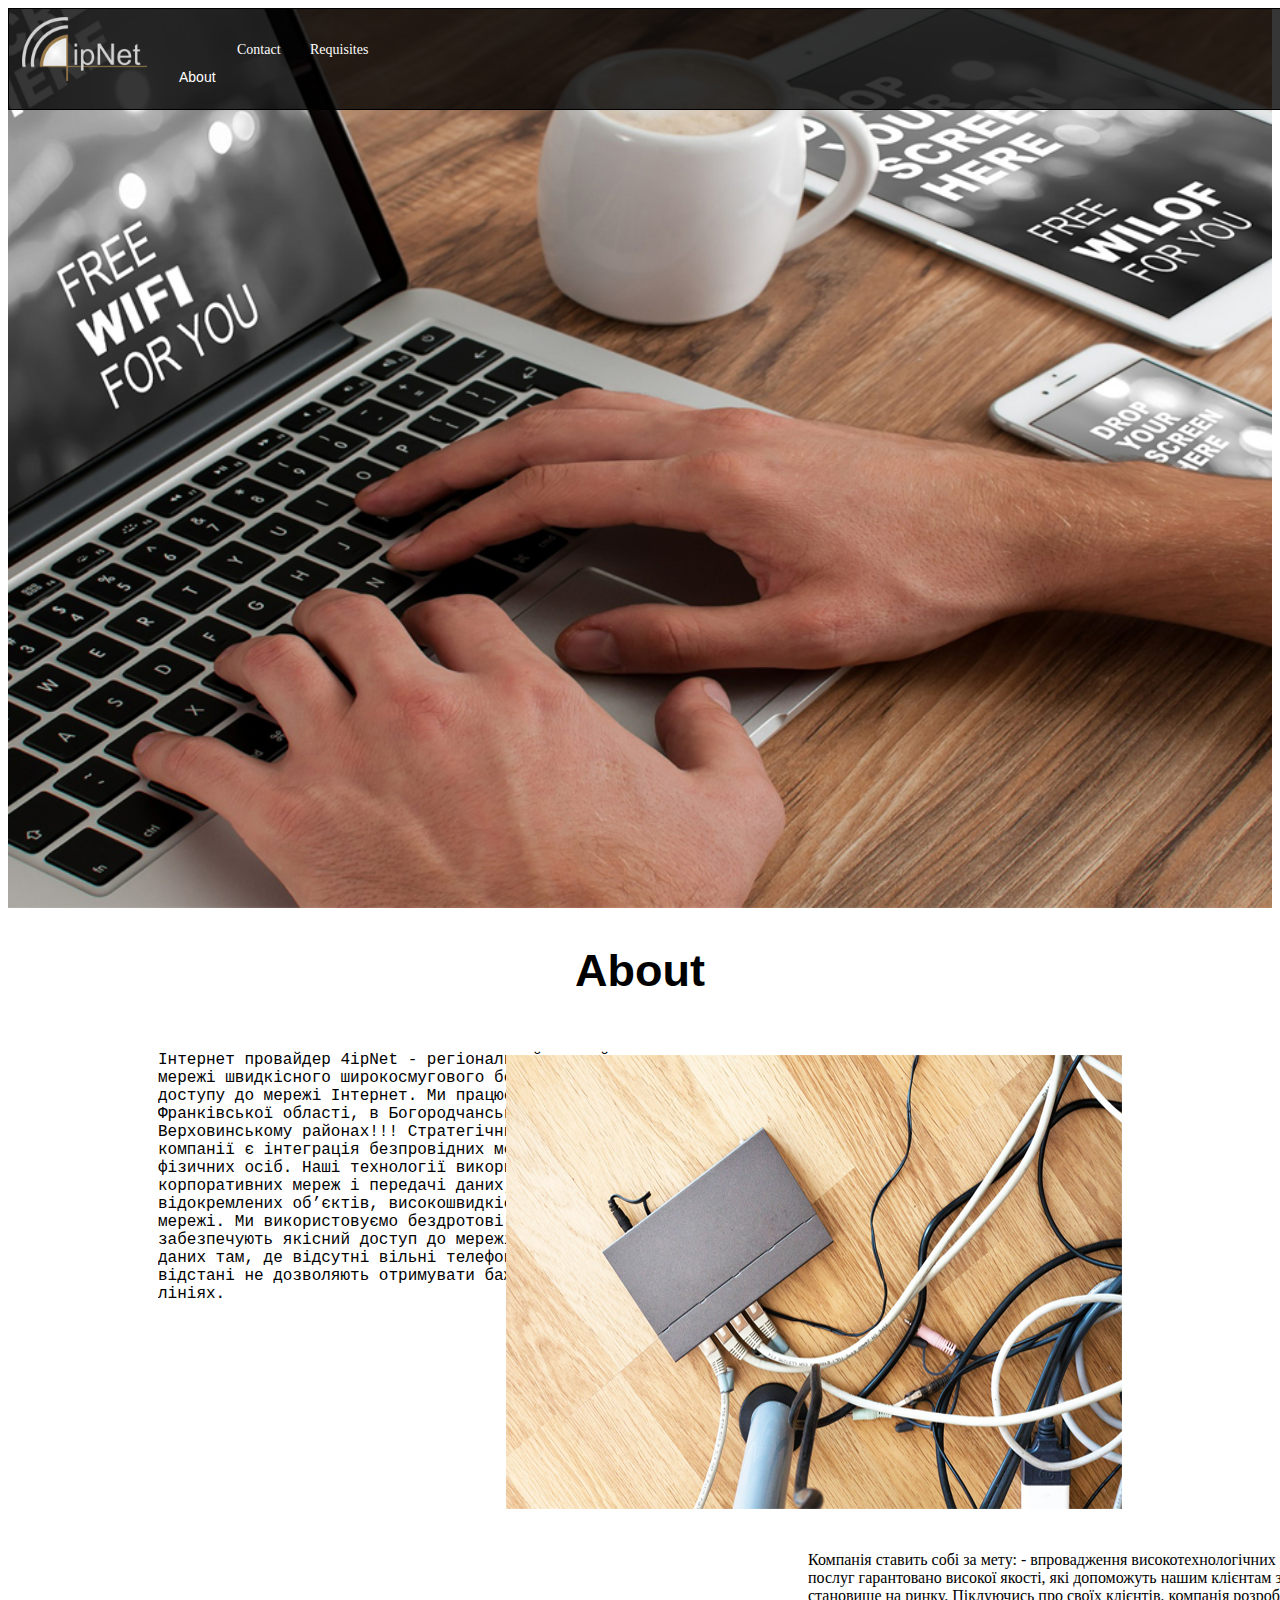
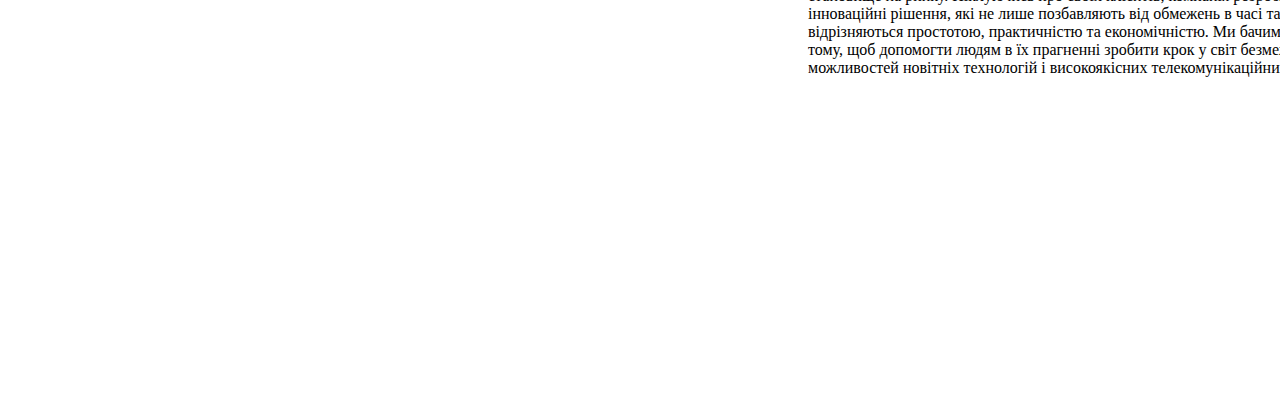
==== index.html @ e4ab45cd "layout commit" ====
<!DOCTYPE html>
<html>

<head>
    <meta charset="utf-8">
    <title>4ipNet Internet provider</title>
    <link rel="stylesheet" href="./css/index.css">
    <link rel="stylesheet" href="https://use.fontawesome.com/releases/v5.7.2/css/all.css"
        integrity="sha384-fnmOCqbTlWIlj8LyTjo7mOUStjsKC4pOpQbqyi7RrhN7udi9RwhKkMHpvLbHG9Sr" crossorigin="anonymous">
</head>

<body>
    
<header class="header">
    <div class="menu">
        <span class="menu-item img"><a href="index.html"><img src="img\завантаження.png" width="125px"
                    alt="4ipNet Internet provider"></a></span>
        <span class="menu-item about">
            <a href="about.html" target="_blank" class="href">About</a>
            <div class="sub-conteiner">
                <div class="sub-conteiner-item">item1</div>
                <div class="sub-conteiner-item">item2</div>
                <div class="sub-conteiner-item">item3</div>
                <div class="sub-conteiner-item">item4</div>
            </div>
        </span>
</header>
        <span class="menu-item contact">
            <a href="contact.html" target="_blank" class="href">Contact</a>
        </span>
        <span class="menu-item requisites">
            <a href="requisites.html" target="_blank" class="href">Requisites</a>
        </span>
    </div>
<section class="service">
        <h2 class="about">About</h2>
    <div class="text-about">
        <p> Інтернет провайдер 4ipNet - регіональний провайдер, оператор мережі швидкісного широкосмугового бездротового та проводового доступу до мережі Інтернет.

                Ми працюємо на території Івано–Франківської області, в Богородчанському, Городенківському, Верховинському районах!!! Стратегічним напрямком діяльності компанії є інтеграція безпровідних мереж для юридичних та фізичних осіб.
                
                Наші технології використовують при будівництві корпоративних мереж і передачі даних, для об’єднання відокремлених об’єктів, високошвидкісного доступу до Інтернет мережі. Ми використовуємо бездротові широкосмугові мережі, які забезпечують якісний доступ до мережі Інтернет і передачу даних там, де відсутні вільні телефонні лінії, або ж великі відстані не дозволяють отримувати бажану швидкість на існуючих лініях.
            </p>
            
    </div>  
    <div class="s2">
            <img src="./img/photo_servises.jpg" alt="service">
        </div>
    <div class="text-about-2">
        <p>Компанія ставить собі за мету:

                - впровадження високотехнологічних рішень та надання послуг гарантовано високої якості, які допоможуть нашим клієнтам зміцнити своє становище на ринку.
                
                Піклуючись про своїх клієнтів, компанія розробляє та впроваджує інноваційні рішення, які не лише позбавляють від обмежень в часі та просторі, але й відрізняються простотою, практичністю та економічністю. Ми бачимо свою місію в тому, щоб допомогти людям в їх прагненні зробити крок у світ безмежних можливостей новітніх технологій і високоякісних телекомунікаційних рішень.</p>
    </div>    

</section>                                        
    

</body>

</html>
---- css/index.css ----
body .menu {
  font-size: unset;
}

.menu-item {
  position: absolute;
  top: 8px;
  left: 13px;
}

.about {
  left: 170px;
  top: 32px;
}

.contact {
  left: 237px;
  top: 40px;
}

.requisites {
  left: 310px;
  top: 40px;
}

.menu-item:hover {
  cursor: pointer;
  background-color: aqua;
}

.sub-conteiner {
  position: absolute;
  display: none;
}

.about:hover .sub-conteiner {
  display: block;
}

.baner-img {
  position: absolute;
  top: 80px;
}

.header {
  background: url(../img/1520025490_photo_banner_bg_1.jpg) no-repeat center top /
    cover;
  height: 100vh;
}

.href {
  text-decoration: none;
  color: white;
  font-size: 14px;
}

.menu {
  position: absolute;
  background: rgba(0, 0, 0, 0.788);
  border: 1px solid black;
  width:  1360px; 
  height: 100px;
}

.text-about {
  position: relative;
  left: 150px;
  width: 600px;
  height: 500px;;
  overflow: hidden;
  text-overflow: ellipsis;
  font-family: 'Courier New', Courier, monospace;
}

.about {
  text-align: center;
  font-size: 45px;
  font-family: 'Gill Sans', 'Gill Sans MT', Calibri, 'Trebuchet MS', sans-serif;
}

.s2 {
  position: relative;
  top: -480px;
  right: 150px;
  float: right;
}


.text-about-2 {
  position: relative;
  
  width: 600px;
  height: 200px;
  float: left;
  right: -800px;

}
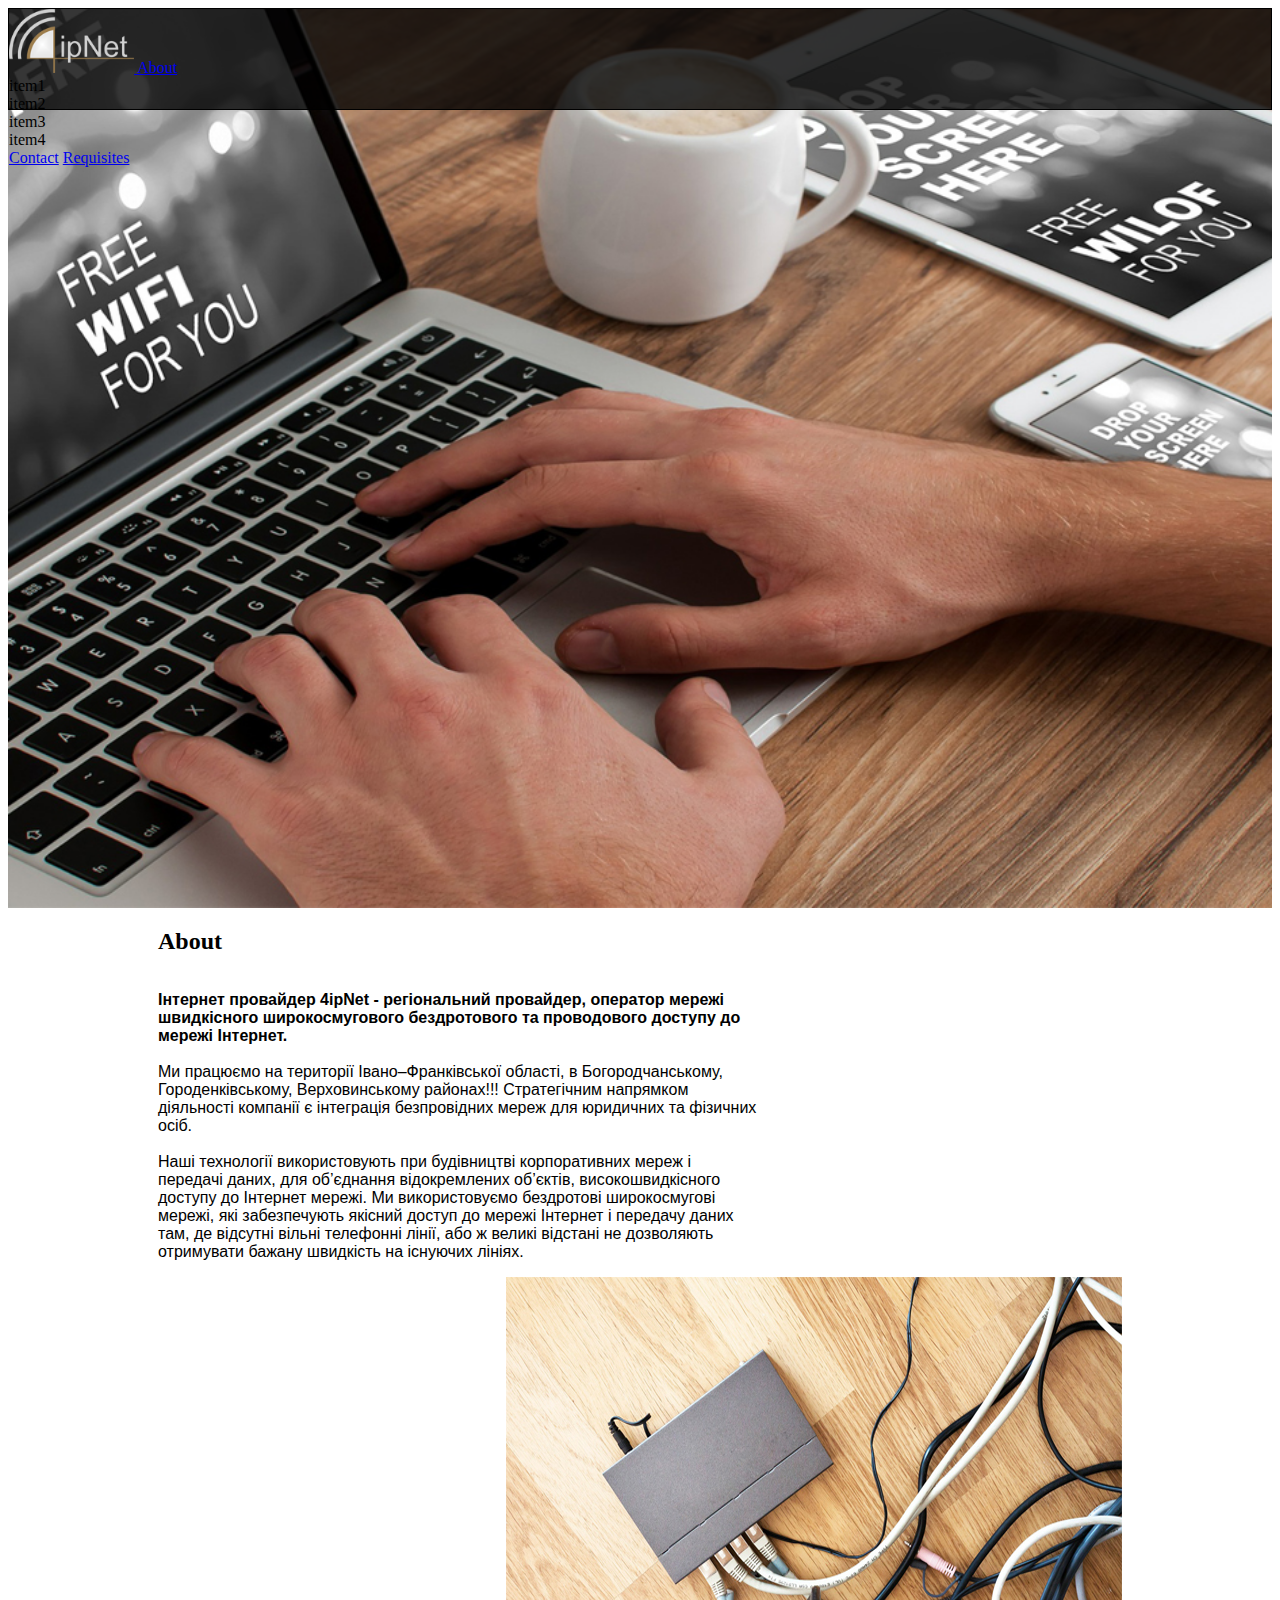
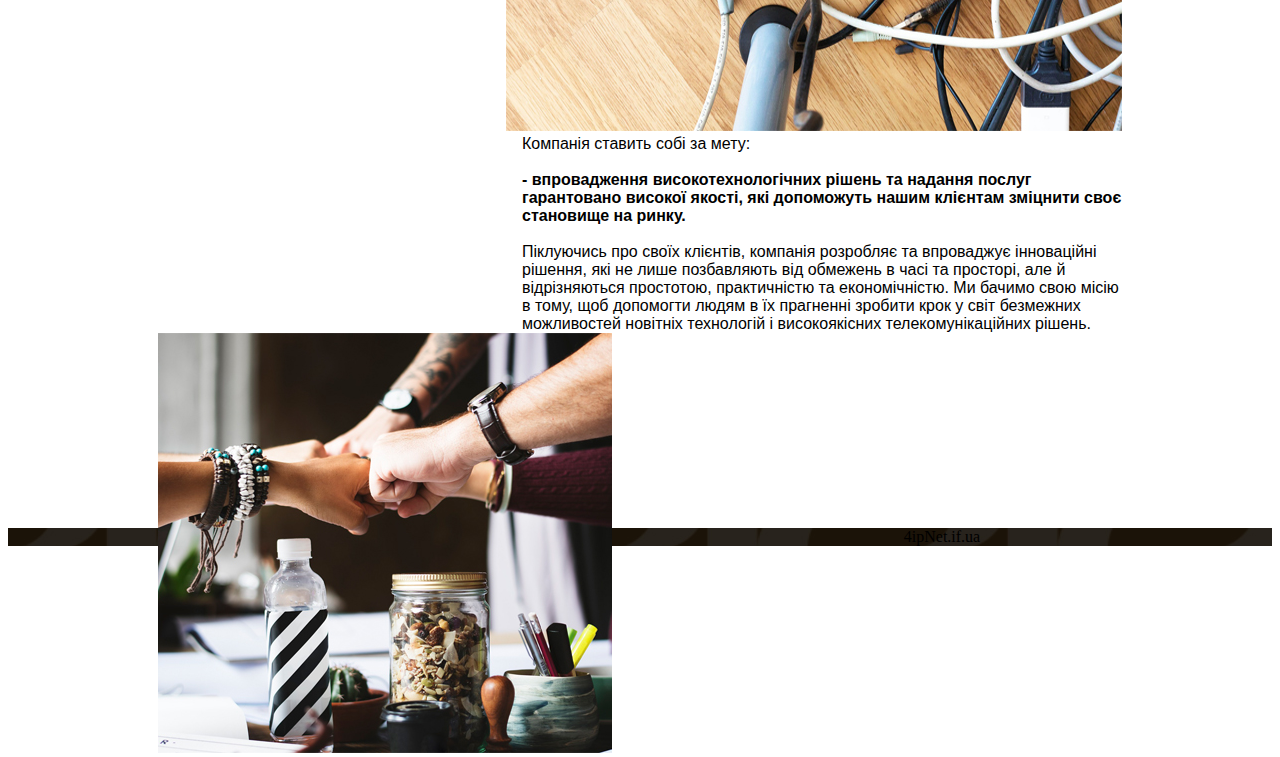
==== commit 9914d7ec: "home layout" ====
--- a/index.html
+++ b/index.html
@@ -1,62 +1,121 @@
 <!DOCTYPE html>
 <html>
+<head>
+    <meta charset="utf-8"></meta>
 
-<head>
-    <meta charset="utf-8">
     <title>4ipNet Internet provider</title>
-    <link rel="stylesheet" href="./css/index.css">
-    <link rel="stylesheet" href="https://use.fontawesome.com/releases/v5.7.2/css/all.css"
-        integrity="sha384-fnmOCqbTlWIlj8LyTjo7mOUStjsKC4pOpQbqyi7RrhN7udi9RwhKkMHpvLbHG9Sr" crossorigin="anonymous">
+
+    <link
+        rel="stylesheet"
+        href="./css/index.css"
+    ></link>
+
+    <link
+        rel="stylesheet"
+        href="https://use.fontawesome.com/releases/v5.7.2/css/all.css"
+        integrity="sha384-fnmOCqbTlWIlj8LyTjo7mOUStjsKC4pOpQbqyi7RrhN7udi9RwhKkMHpvLbHG9Sr"
+        crossorigin="anonymous"
+    ></link>
 </head>
 
 <body>
-    
-<header class="header">
-    <div class="menu">
-        <span class="menu-item img"><a href="index.html"><img src="img\завантаження.png" width="125px"
-                    alt="4ipNet Internet provider"></a></span>
-        <span class="menu-item about">
-            <a href="about.html" target="_blank" class="href">About</a>
-            <div class="sub-conteiner">
-                <div class="sub-conteiner-item">item1</div>
-                <div class="sub-conteiner-item">item2</div>
-                <div class="sub-conteiner-item">item3</div>
-                <div class="sub-conteiner-item">item4</div>
+    <header class="header">
+        <div class="menu">
+            <span class="menu-item img">
+                <a href="index.html">
+                    <img
+                        src="img\завантаження.png"
+                        width="125px"
+                        alt="4ipNet Internet provider"
+                    >
+                </a>
+
+                <a
+                    href="about.html"
+                    class="abouut"
+                >About</a>
+
+                <div class="sub-conteiner">
+                    <div class="sub-conteiner-item">item1</div>
+
+                    <div class="sub-conteiner-item">item2</div>
+
+                    <div class="sub-conteiner-item">item3</div>
+
+                    <div class="sub-conteiner-item">item4</div>
+                </div>
+
+                <a
+                    href="contact.html"
+                    class="contact"
+                >Contact</a>
+
+                <a
+                    href="requisites.html"
+                    class="requisites"
+                >Requisites</a>
+            </span>
+        </div>
+    </header>
+
+    <section class="service">
+        <h2 class="about-service">About</h2>
+
+        <div class="text-about">
+            <p>
+                <strong>
+                    Інтернет провайдер 4ipNet - регіональний провайдер, оператор мережі швидкісного широкосмугового бездротового та проводового доступу до мережі Інтернет.
+                </strong>
+
+                <br>
+                <br>
+                Ми працюємо на території Івано–Франківської області, в Богородчанському, Городенківському, Верховинському районах!!! Стратегічним напрямком діяльності компанії є інтеграція безпровідних мереж для юридичних та фізичних осіб.
+
+                <br>
+                <br>
+                Наші технології використовують при будівництві корпоративних мереж і передачі даних, для об’єднання відокремлених об’єктів, високошвидкісного доступу до Інтернет мережі. Ми використовуємо бездротові широкосмугові мережі, які забезпечують якісний доступ до мережі Інтернет і передачу даних там, де відсутні вільні телефонні лінії, або ж великі відстані не дозволяють отримувати бажану швидкість на існуючих лініях.
+
+                <br>
+            </p>
+        </div>
+
+        <div class="s2">
+            <img
+                src="./img/photo_servises.jpg"
+                alt="service"
+            >
+        </div>
+    </section>
+
+    <section class="service2">
+        <div class="conteiner">
+            <div class="text-p">
+                Компанія ставить собі за мету:
+
+                <br>
+                <br>
+
+                <strong>
+                    - впровадження високотехнологічних рішень та надання послуг гарантовано високої якості, які допоможуть нашим клієнтам зміцнити своє становище на ринку.
+                </strong>
+
+                <br>
+                <br>
+                Піклуючись про своїх клієнтів, компанія розробляє та впроваджує інноваційні рішення, які не лише позбавляють від обмежень в часі та просторі, але й відрізняються простотою, практичністю та економічністю. Ми бачимо свою місію в тому, щоб допомогти людям в їх прагненні зробити крок у світ безмежних можливостей новітніх технологій і високоякісних телекомунікаційних рішень.
             </div>
-        </span>
-</header>
-        <span class="menu-item contact">
-            <a href="contact.html" target="_blank" class="href">Contact</a>
-        </span>
-        <span class="menu-item requisites">
-            <a href="requisites.html" target="_blank" class="href">Requisites</a>
-        </span>
-    </div>
-<section class="service">
-        <h2 class="about">About</h2>
-    <div class="text-about">
-        <p> Інтернет провайдер 4ipNet - регіональний провайдер, оператор мережі швидкісного широкосмугового бездротового та проводового доступу до мережі Інтернет.
 
-                Ми працюємо на території Івано–Франківської області, в Богородчанському, Городенківському, Верховинському районах!!! Стратегічним напрямком діяльності компанії є інтеграція безпровідних мереж для юридичних та фізичних осіб.
-                
-                Наші технології використовують при будівництві корпоративних мереж і передачі даних, для об’єднання відокремлених об’єктів, високошвидкісного доступу до Інтернет мережі. Ми використовуємо бездротові широкосмугові мережі, які забезпечують якісний доступ до мережі Інтернет і передачу даних там, де відсутні вільні телефонні лінії, або ж великі відстані не дозволяють отримувати бажану швидкість на існуючих лініях.
-            </p>
-            
-    </div>  
-    <div class="s2">
-            <img src="./img/photo_servises.jpg" alt="service">
+            <div class="photo-team">
+                <img
+                    src="./img/photo_team.jpg"
+                    alt="4ipNet"
+                >
+            </div>
         </div>
-    <div class="text-about-2">
-        <p>Компанія ставить собі за мету:
-
-                - впровадження високотехнологічних рішень та надання послуг гарантовано високої якості, які допоможуть нашим клієнтам зміцнити своє становище на ринку.
-                
-                Піклуючись про своїх клієнтів, компанія розробляє та впроваджує інноваційні рішення, які не лише позбавляють від обмежень в часі та просторі, але й відрізняються простотою, практичністю та економічністю. Ми бачимо свою місію в тому, щоб допомогти людям в їх прагненні зробити крок у світ безмежних можливостей новітніх технологій і високоякісних телекомунікаційних рішень.</p>
-    </div>    
-
-</section>                                        
-    
-
+    </section>
+    <footer class="footer">
+        <div class="foter-cont">
+            4ipNet.if.ua
+        </div>
+    </footer>
 </body>
-
 </html>--- a/css/index.css
+++ b/css/index.css
@@ -1,40 +1,5 @@
 body .menu {
   font-size: unset;
-}
-
-.menu-item {
-  position: absolute;
-  top: 8px;
-  left: 13px;
-}
-
-.about {
-  left: 170px;
-  top: 32px;
-}
-
-.contact {
-  left: 237px;
-  top: 40px;
-}
-
-.requisites {
-  left: 310px;
-  top: 40px;
-}
-
-.menu-item:hover {
-  cursor: pointer;
-  background-color: aqua;
-}
-
-.sub-conteiner {
-  position: absolute;
-  display: none;
-}
-
-.about:hover .sub-conteiner {
-  display: block;
 }
 
 .baner-img {
@@ -43,9 +8,10 @@
 }
 
 .header {
-  background: url(../img/1520025490_photo_banner_bg_1.jpg) no-repeat center top /
-    cover;
+  background: url(../img/1520025490_photo_banner_bg_1.jpg) no-repeat center top/cover;
   height: 100vh;
+  position: relative;
+  
 }
 
 .href {
@@ -55,43 +21,67 @@
 }
 
 .menu {
-  position: absolute;
+  position: relative;
   background: rgba(0, 0, 0, 0.788);
   border: 1px solid black;
-  width:  1360px; 
+  width:  auto; 
   height: 100px;
 }
 
-.text-about {
-  position: relative;
-  left: 150px;
-  width: 600px;
-  height: 500px;;
-  overflow: hidden;
-  text-overflow: ellipsis;
-  font-family: 'Courier New', Courier, monospace;
-}
 
 .about {
   text-align: center;
   font-size: 45px;
   font-family: 'Gill Sans', 'Gill Sans MT', Calibri, 'Trebuchet MS', sans-serif;
+  color: rgba(170, 85, 35, 0.76)
+}
+
+.service {
+  height: 600px;
+  margin-left: 150px;
+  margin-right: 150px;
+  box-sizing: border-box;
+
+}
+
+.text-about {
+  width: 600px;
+  float: left;
+  font-family: -apple-system, BlinkMacSystemFont, 'Segoe UI', Roboto, Oxygen, Ubuntu, Cantarell, 'Open Sans', 'Helvetica Neue', sans-serif;
+  font-size: 16px;
+  right: 20px;
+  
 }
 
 .s2 {
-  position: relative;
-  top: -480px;
-  right: 150px;
   float: right;
+  left: 20px;
+   
 }
 
+.service2 {
+  height: 600px;
+  margin-left: 150px;
+  margin-right: 150px;
+  box-sizing: border-box;
+}
 
-.text-about-2 {
-  position: relative;
-  
+.text-p {
+  float: right;
   width: 600px;
-  height: 200px;
+  font-family: -apple-system, BlinkMacSystemFont, 'Segoe UI', Roboto, Oxygen, Ubuntu, Cantarell, 'Open Sans', 'Helvetica Neue', sans-serif; 
+  font-size: 16px;
+}
+
+.photo-team {
   float: left;
-  right: -800px;
+  right: 40px;
+}
 
+.foter-cont {
+  text-align: center;
+}
+
+.footer {
+  background-image: url(../img/footer_bg.jpg) 
 }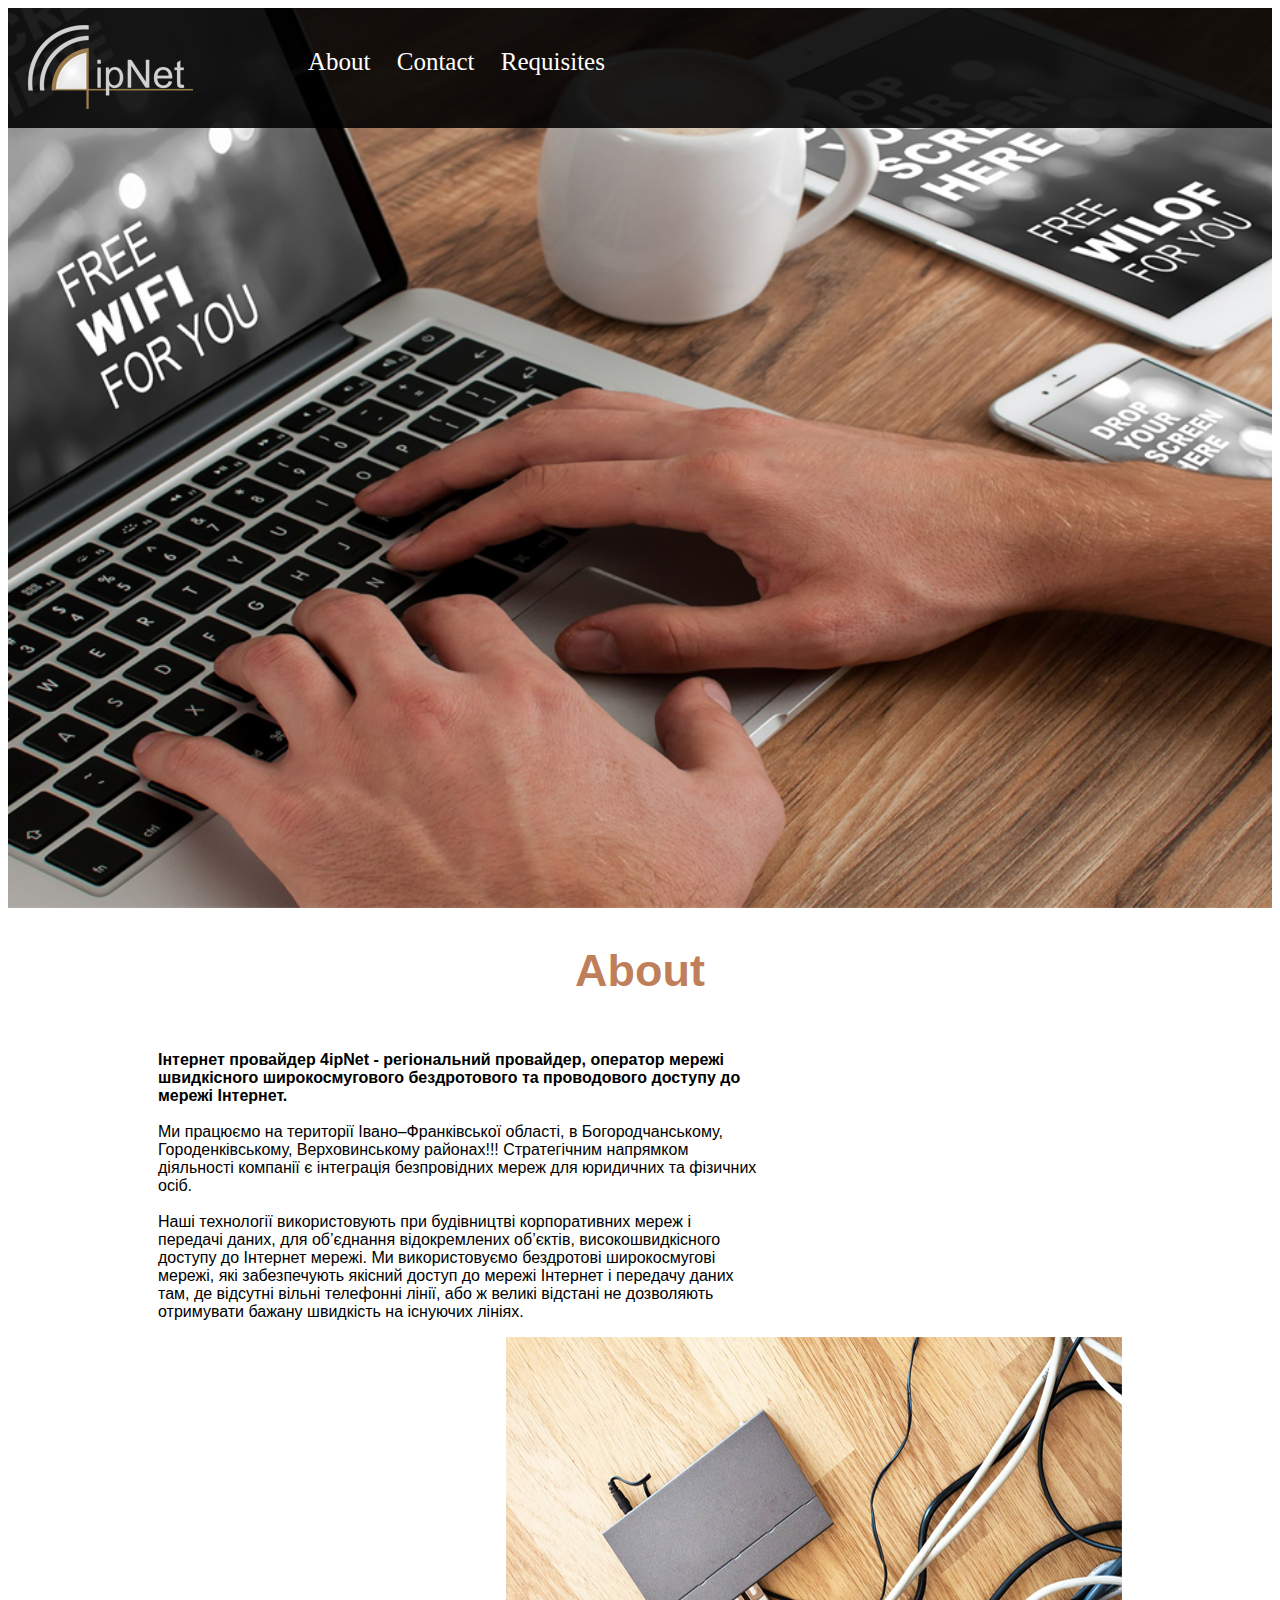
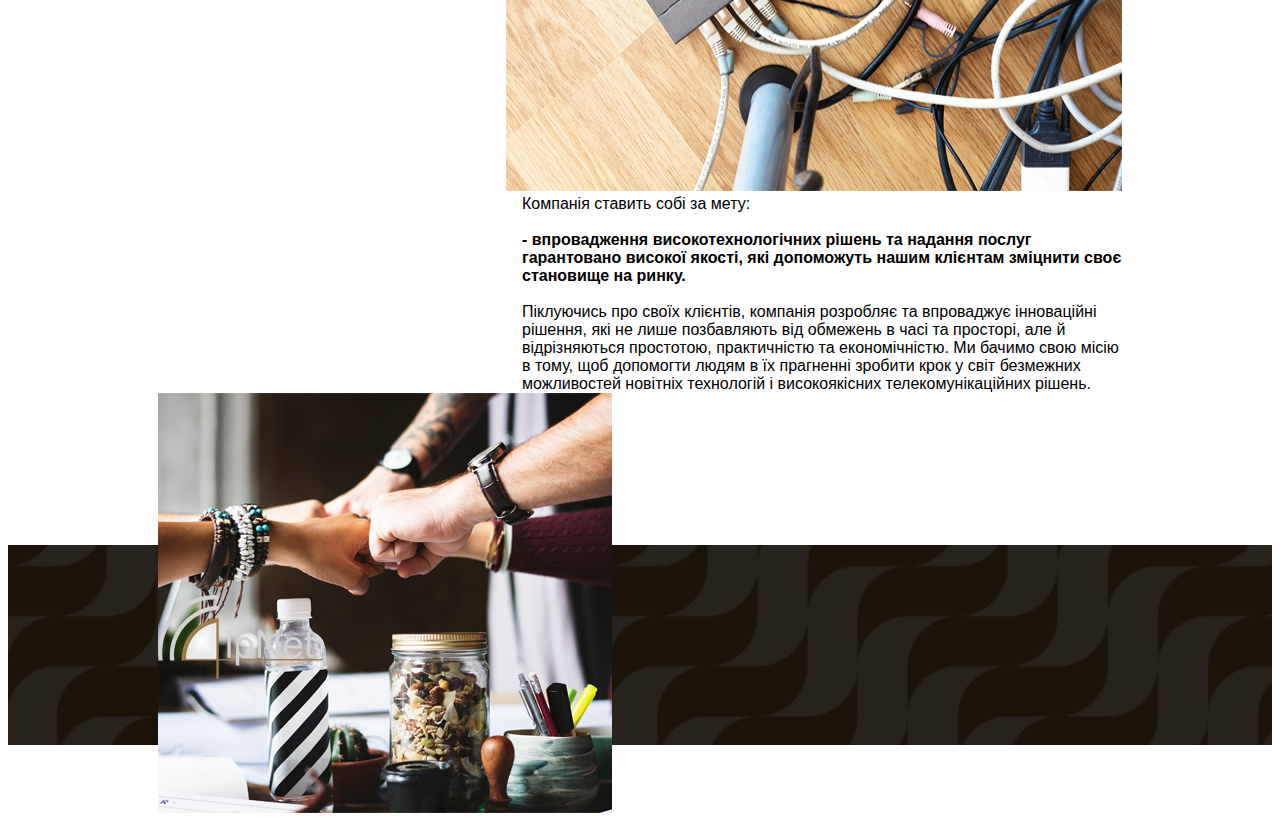
==== commit 34e9940d: "home15" ====
--- a/index.html
+++ b/index.html
@@ -21,40 +21,41 @@
 <body>
     <header class="header">
         <div class="menu">
-            <span class="menu-item img">
-                <a href="index.html">
+            <div class="all">
+                <div class="baner-img">
                     <img
-                        src="img\завантаження.png"
-                        width="125px"
-                        alt="4ipNet Internet provider"
+                        src="./img/завантаження.png"
+                        alt="4ipNet"
                     >
-                </a>
-
-                <a
-                    href="about.html"
-                    class="abouut"
-                >About</a>
-
-                <div class="sub-conteiner">
-                    <div class="sub-conteiner-item">item1</div>
-
-                    <div class="sub-conteiner-item">item2</div>
-
-                    <div class="sub-conteiner-item">item3</div>
-
-                    <div class="sub-conteiner-item">item4</div>
                 </div>
 
-                <a
-                    href="contact.html"
-                    class="contact"
-                >Contact</a>
+                <div class="nav">
+                    <a
+                        href="#"
+                        class="href ab"
+                    >About</a>
 
-                <a
-                    href="requisites.html"
-                    class="requisites"
-                >Requisites</a>
-            </span>
+                    <a
+                        href="#"
+                        class="href"
+                    >Contact</a>
+
+                    <a
+                        href="#"
+                        class="href"
+                    >Requisites</a>
+
+                    <div class="sub-conteiner">
+                        <div>item</div>
+
+                        <div>item</div>
+
+                        <div>item</div>
+
+                        <div>item</div>
+                    </div>
+                </div>
+            </div>
         </div>
     </header>
 
@@ -112,9 +113,13 @@
             </div>
         </div>
     </section>
+
     <footer class="footer">
-        <div class="foter-cont">
-            4ipNet.if.ua
+        <div class="footer-cont">
+            <img
+                src="./img/завантаження.png"
+                alt="4ipNEt"
+            >
         </div>
     </footer>
 </body>
--- a/css/index.css
+++ b/css/index.css
@@ -1,35 +1,59 @@
-body .menu {
-  font-size: unset;
-}
-
-.baner-img {
-  position: absolute;
-  top: 80px;
-}
 
 .header {
   background: url(../img/1520025490_photo_banner_bg_1.jpg) no-repeat center top/cover;
   height: 100vh;
   position: relative;
   
+  
 }
+  .menu {
+    position: relative;
+    background: rgba(0, 0, 0, 0.884);
+    width:  auto; 
+    height: 120px;
+  }
+
+  .all {
+    width: 100%;
+  }
+  
+.baner-img {
+  padding: 17px 20px;
+  position: absolute;
+  box-sizing: border-box 
+}
+
+.nav {
+  font-family: Cambria, Cochin, Georgia, Times, 'Times New Roman', serif;
+  font-size: 25px;
+  word-spacing: 20px;
+  padding: 40px 300px;
+  box-sizing: border-box;
+}
+
 
 .href {
   text-decoration: none;
   color: white;
-  font-size: 14px;
 }
 
-.menu {
-  position: relative;
-  background: rgba(0, 0, 0, 0.788);
-  border: 1px solid black;
-  width:  auto; 
-  height: 100px;
+.href:hover {
+  cursor: pointer;
+  border: 1px solid rgba(219, 115, 30, 0.671);
+  border-radius: 10px;
 }
 
 
-.about {
+.sub-conteiner {
+  position: absolute;
+  display: none;
+}
+  .ad:hover .sub-conteiner {
+    display: block;
+  }
+
+
+.about-service {
   text-align: center;
   font-size: 45px;
   font-family: 'Gill Sans', 'Gill Sans MT', Calibri, 'Trebuchet MS', sans-serif;
@@ -78,10 +102,17 @@
   right: 40px;
 }
 
-.foter-cont {
-  text-align: center;
+.footer-cont {
+  margin: 50px 150px;
+  position: absolute;
+
 }
 
 .footer {
-  background-image: url(../img/footer_bg.jpg) 
-}+  background-image: url(../img/footer_bg.jpg);
+  height: 200px;
+}
+
+
+
+
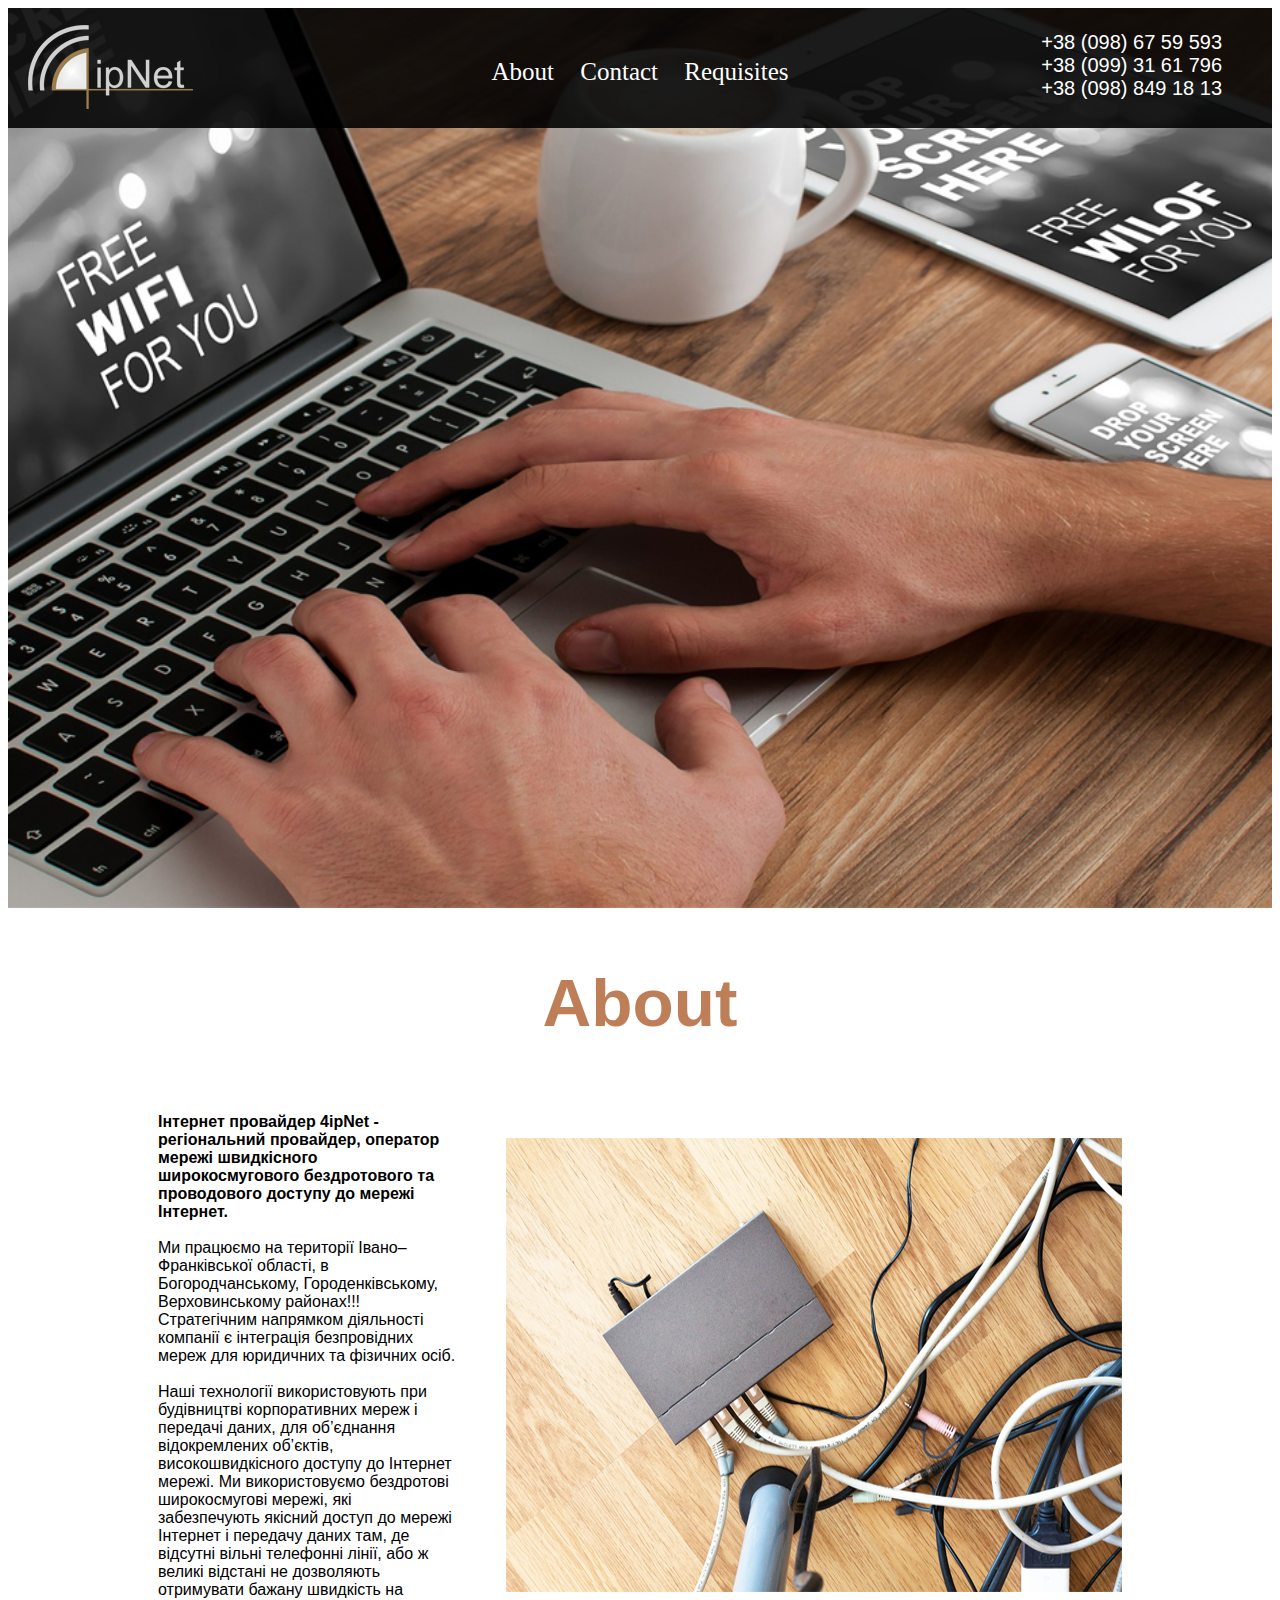
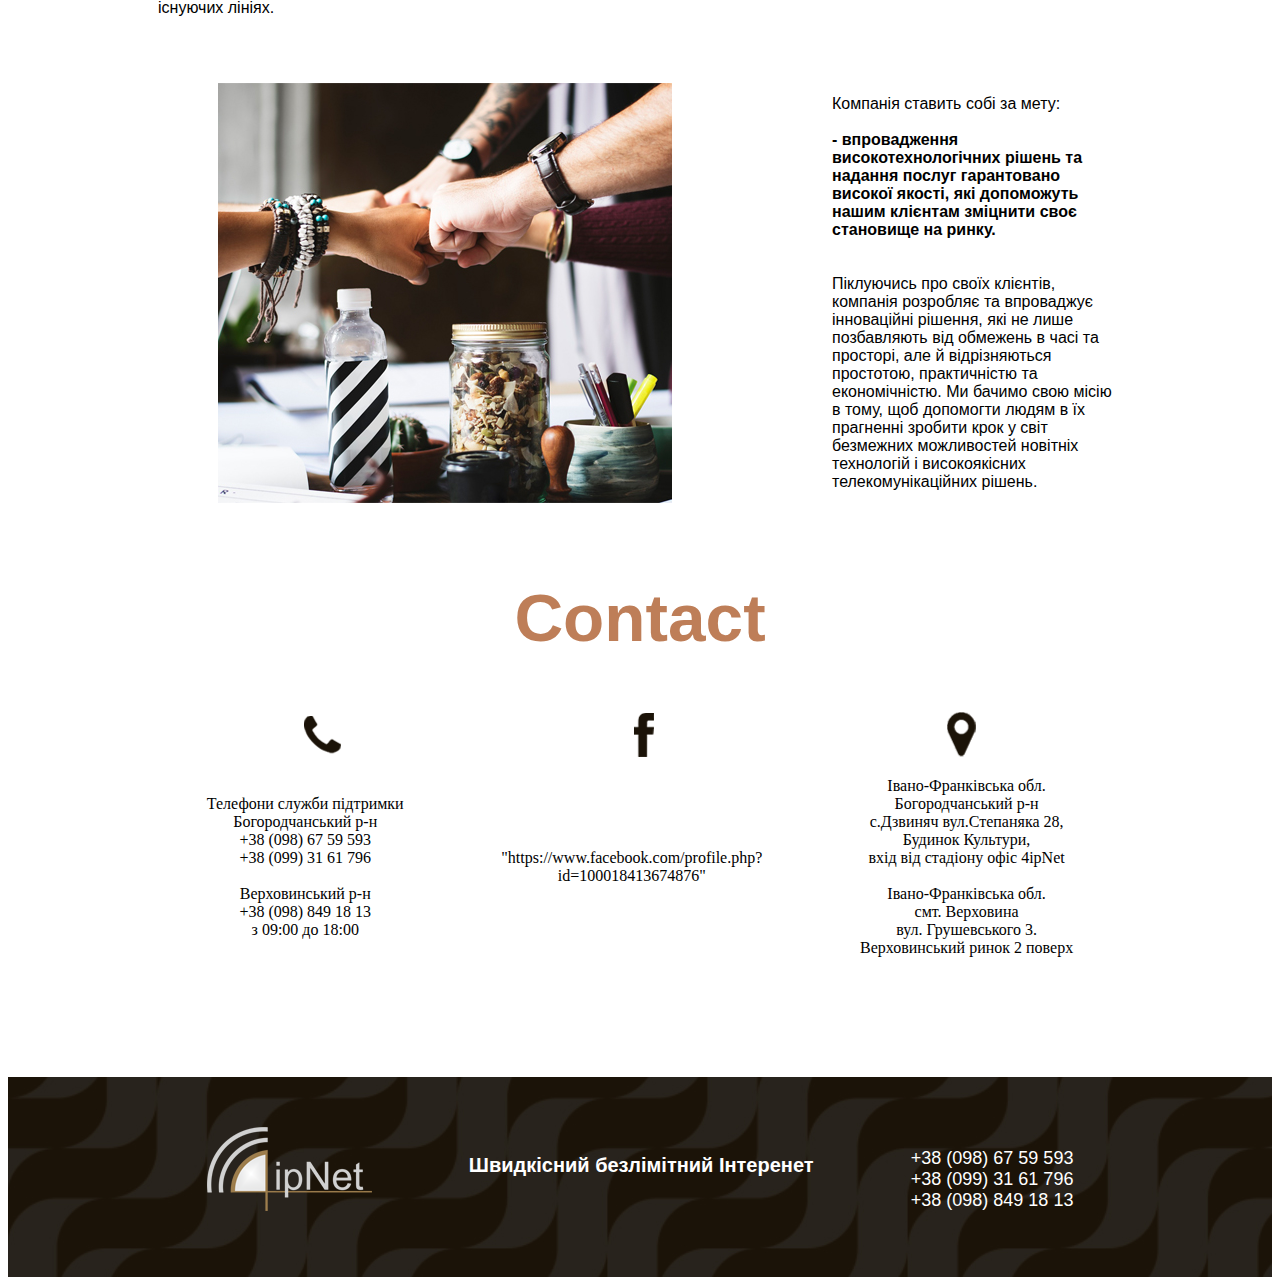
==== commit 36e6e57b: ":home18" ====
--- a/index.html
+++ b/index.html
@@ -22,6 +22,17 @@
     <header class="header">
         <div class="menu">
             <div class="all">
+                <div class="header-number">
+                    <br>
+                    +38 (098) 67 59 593
+
+                    <br>
+                    +38 (099) 31 61 796
+
+                    <br>
+                    +38 (098) 849 18 13
+                </div>
+
                 <div class="baner-img">
                     <img
                         src="./img/завантаження.png"
@@ -59,9 +70,11 @@
         </div>
     </header>
 
-    <section class="service">
-        <h2 class="about-service">About</h2>
-
+    <div class="about-service">
+        <h2>About</h2>
+    </div>
+
+    <div class="flex-conteiner1">
         <div class="text-about">
             <p>
                 <strong>
@@ -86,40 +99,151 @@
                 alt="service"
             >
         </div>
+    </div>
+
+    <section class="flex-conteiner2">
+        <div class="photo-team">
+            <img
+                src="./img/photo_team.jpg"
+                alt="4ipNet"
+            >
+        </div>
+
+        <div class="text-p">
+            Компанія ставить собі за мету:
+
+            <br>
+            <br>
+
+            <strong>
+                - впровадження високотехнологічних рішень та надання послуг гарантовано високої якості, які допоможуть нашим клієнтам зміцнити своє становище на ринку.
+            </strong>
+
+            <br>
+            <br>
+            Піклуючись про своїх клієнтів, компанія розробляє та впроваджує інноваційні рішення, які не лише позбавляють від обмежень в часі та просторі, але й відрізняються простотою, практичністю та економічністю. Ми бачимо свою місію в тому, щоб допомогти людям в їх прагненні зробити крок у світ безмежних можливостей новітніх технологій і високоякісних телекомунікаційних рішень.
+        </div>
     </section>
 
-    <section class="service2">
-        <div class="conteiner">
-            <div class="text-p">
-                Компанія ставить собі за мету:
-
-                <br>
-                <br>
-
-                <strong>
-                    - впровадження високотехнологічних рішень та надання послуг гарантовано високої якості, які допоможуть нашим клієнтам зміцнити своє становище на ринку.
-                </strong>
-
-                <br>
-                <br>
-                Піклуючись про своїх клієнтів, компанія розробляє та впроваджує інноваційні рішення, які не лише позбавляють від обмежень в часі та просторі, але й відрізняються простотою, практичністю та економічністю. Ми бачимо свою місію в тому, щоб допомогти людям в їх прагненні зробити крок у світ безмежних можливостей новітніх технологій і високоякісних телекомунікаційних рішень.
-            </div>
-
-            <div class="photo-team">
-                <img
-                    src="./img/photo_team.jpg"
+    <div class="title-contact">
+        <h2>Contact</h2>
+    </div>
+
+    <div class="block-contact">
+        <div class="flex-contact">
+            <div class="support">
+                <img
+                    src="./img/phone-icon.png"
+                    alt="4ipnet"
+                >
+            </div>
+
+            <div class="facebook">
+                <img
+                    src="./img/facebook.png"
                     alt="4ipNet"
                 >
             </div>
-        </div>
-    </section>
-
-    <footer class="footer">
+
+            <div class="location">
+                <img
+                    src="./img/map-marker.png"
+                    alt="4ipNet"
+                >
+            </div>
+        </div>
+
+        <div class="class">
+            <div class="support-text">
+                Телефони служби підтримки
+
+                <br>
+                Богородчанський р-н
+
+                <br>
+                +38 (098) 67 59 593
+
+                <br>
+                +38 (099) 31 61 796
+
+                <br>
+                <br>
+                Верховинський р-н
+
+                <br>
+                +38 (098) 849 18 13
+
+                <br>
+                з 09:00 до 18:00
+
+                <br>
+            </div>
+
+            <div class="facebook-text">
+                "https://www.facebook.com/profile.php?
+
+                <br>
+                id=100018413674876"
+            </div>
+
+            <div class="location-text">
+                Івано-Франківська обл.
+
+                <br>
+                Богородчанський р-н
+
+                <br>
+                c.Дзвиняч вул.Степаняка 28,
+
+                <br>
+                Будинок Культури,
+
+                <br>
+                вхід від стадіону офіс 4ipNet
+
+                <br>
+                <br>
+                Івано-Франківська обл.
+
+                <br>
+                смт. Верховина
+
+                <br>
+                вул. Грушевського 3.
+
+                <br>
+                Верховинський ринок 2 поверх
+
+                <br>
+            </div>
+        </div>
+    </div>
+
+    <footer class="flex-footer">
         <div class="footer-cont">
-            <img
-                src="./img/завантаження.png"
-                alt="4ipNEt"
-            >
+            <div class="footer-img">
+                <img
+                    src="./img/завантаження.png"
+                    alt="4ipNEt"
+                >
+            </div>
+
+            <div class="footer-text">
+                <h4>
+                    Швидкісний безлімітний Інтеренет
+                </h4>
+            </div>
+
+            <div class="footer-number">
+                <br>
+                +38 (098) 67 59 593
+
+                <br>
+                +38 (099) 31 61 796
+
+                <br>
+                +38 (098) 849 18 13
+            </div>
         </div>
     </footer>
 </body>
--- a/css/index.css
+++ b/css/index.css
@@ -16,6 +16,15 @@
   .all {
     width: 100%;
   }
+
+  .header-number {
+    position: relative;
+    float: right;
+    color: white;
+    font-size: 20px;
+    font-family: Arial, Helvetica, sans-serif;
+    padding: 0px 50px;  
+  }
   
 .baner-img {
   padding: 17px 20px;
@@ -27,8 +36,9 @@
   font-family: Cambria, Cochin, Georgia, Times, 'Times New Roman', serif;
   font-size: 25px;
   word-spacing: 20px;
-  padding: 40px 300px;
+  padding: 50px 300px;
   box-sizing: border-box;
+  text-align: center;
 }
 
 
@@ -60,59 +70,166 @@
   color: rgba(170, 85, 35, 0.76)
 }
 
-.service {
-  height: 600px;
-  margin-left: 150px;
-  margin-right: 150px;
-  box-sizing: border-box;
-
-}
+.flex-conteiner1 {
+  display: flex;
+  flex-grow: 2;
+  margin: 0px 150px;
+  align-items: center;
+}
+
 
 .text-about {
-  width: 600px;
-  float: left;
-  font-family: -apple-system, BlinkMacSystemFont, 'Segoe UI', Roboto, Oxygen, Ubuntu, Cantarell, 'Open Sans', 'Helvetica Neue', sans-serif;
+  display: flex;
+  flex-grow: 1;
+  padding-right: 30px;
   font-size: 16px;
-  right: 20px;
-  
+  font-family: -apple-system, BlinkMacSystemFont, 'Segoe UI', Roboto, Oxygen, Ubuntu, Cantarell, 'Open Sans', 'Helvetica Neue', sans-serif; 
 }
 
 .s2 {
-  float: right;
-  left: 20px;
-   
-}
-
-.service2 {
-  height: 600px;
-  margin-left: 150px;
-  margin-right: 150px;
-  box-sizing: border-box;
-}
+  display: flex;
+  flex-flow: 1;
+  padding-left: 20px;
+} 
+
+
+.flex-conteiner2 {
+  display: flex;
+  flex-grow: 2;
+  margin: 30px 150px;
+  align-items: center;
+}
+
+
 
 .text-p {
-  float: right;
-  width: 600px;
+  display: flex;
+  flex-direction: column;
+  flex-grow: 1;
   font-family: -apple-system, BlinkMacSystemFont, 'Segoe UI', Roboto, Oxygen, Ubuntu, Cantarell, 'Open Sans', 'Helvetica Neue', sans-serif; 
   font-size: 16px;
+  padding-left: 100px;
+  
 }
 
 .photo-team {
-  float: left;
-  right: 40px;
-}
-
-.footer-cont {
-  margin: 50px 150px;
-  position: absolute;
-
-}
-
-.footer {
+  display: flex;
+  flex-grow: 1;
+  padding: 20px 60px;;
+  align-items: center;
+}
+
+.title-contact {
+  text-align: center;
+  font-size: 45px;
+  font-family: 'Gill Sans', 'Gill Sans MT', Calibri, 'Trebuchet MS', sans-serif;
+  color: rgba(170, 85, 35, 0.76);
+  margin-bottom: 20px;
+}
+.block-contact {
+  margin-bottom: 100px;
+}
+.flex-contact {
+  display: flex;
+  flex-grow: 3;
+  margin: 0px 150px;
+}
+.support {
+  display: flex;
+  align-items: center;
+  flex-grow: 1;
+  justify-content: center;
+
+}
+
+.class {
+  display: flex;
+  flex-grow: 3;
+  margin: 0px 150px;
+  text-align: center;
+  padding: 20px 0px;
+
+}
+
+.support-text {
+  display: flex;
+  flex-grow: 1;
+  justify-content: center;
+  align-items: center;
+
+}
+
+.facebook {
+  display: flex;
+  flex-grow: 1;
+  align-items: center;
+  justify-content: center;
+}
+
+.facebook-text {
+  display: flex;
+  flex-grow: 1;
+  justify-content: center;
+  align-items: center;
+}
+
+.location {
+  display: flex;
+  flex-grow: 1;
+  align-items: center;
+  justify-content: center;
+}
+
+.location-text {
+  display: flex;
+  flex-grow: 1;
+  justify-content: center;
+  align-items: center;
+}
+
+ .footer-cont {
+   display: flex;
+   flex-grow: 3;
+   margin: 0px 150px;
+   padding-top: 50px
+ }
+.footer-img {
+  display: flex;
+  flex-grow: 1;
+  justify-content: center;
+ }
+
+.flex-footer {
   background-image: url(../img/footer_bg.jpg);
   height: 200px;
-}
-
-
-
-
+
+}
+
+.footer-number {
+  display: flex;
+  flex-grow: 1;
+  color:white;
+  font-family: -apple-system, BlinkMacSystemFont, 'Segoe UI', Roboto, Oxygen, Ubuntu, Cantarell, 'Open Sans', 'Helvetica Neue', sans-serif;
+  font-size: 18px;
+  
+  justify-content: center;
+
+}
+
+.footer-text {
+  display: flex;
+  flex-grow: 1;
+  font-family: -apple-system, BlinkMacSystemFont, 'Segoe UI', Roboto, Oxygen, Ubuntu, Cantarell, 'Open Sans', 'Helvetica Neue', sans-serif;
+  color: white;
+  font-size: 20px;
+  justify-content: center;
+
+
+
+}
+
+
+
+
+
+
